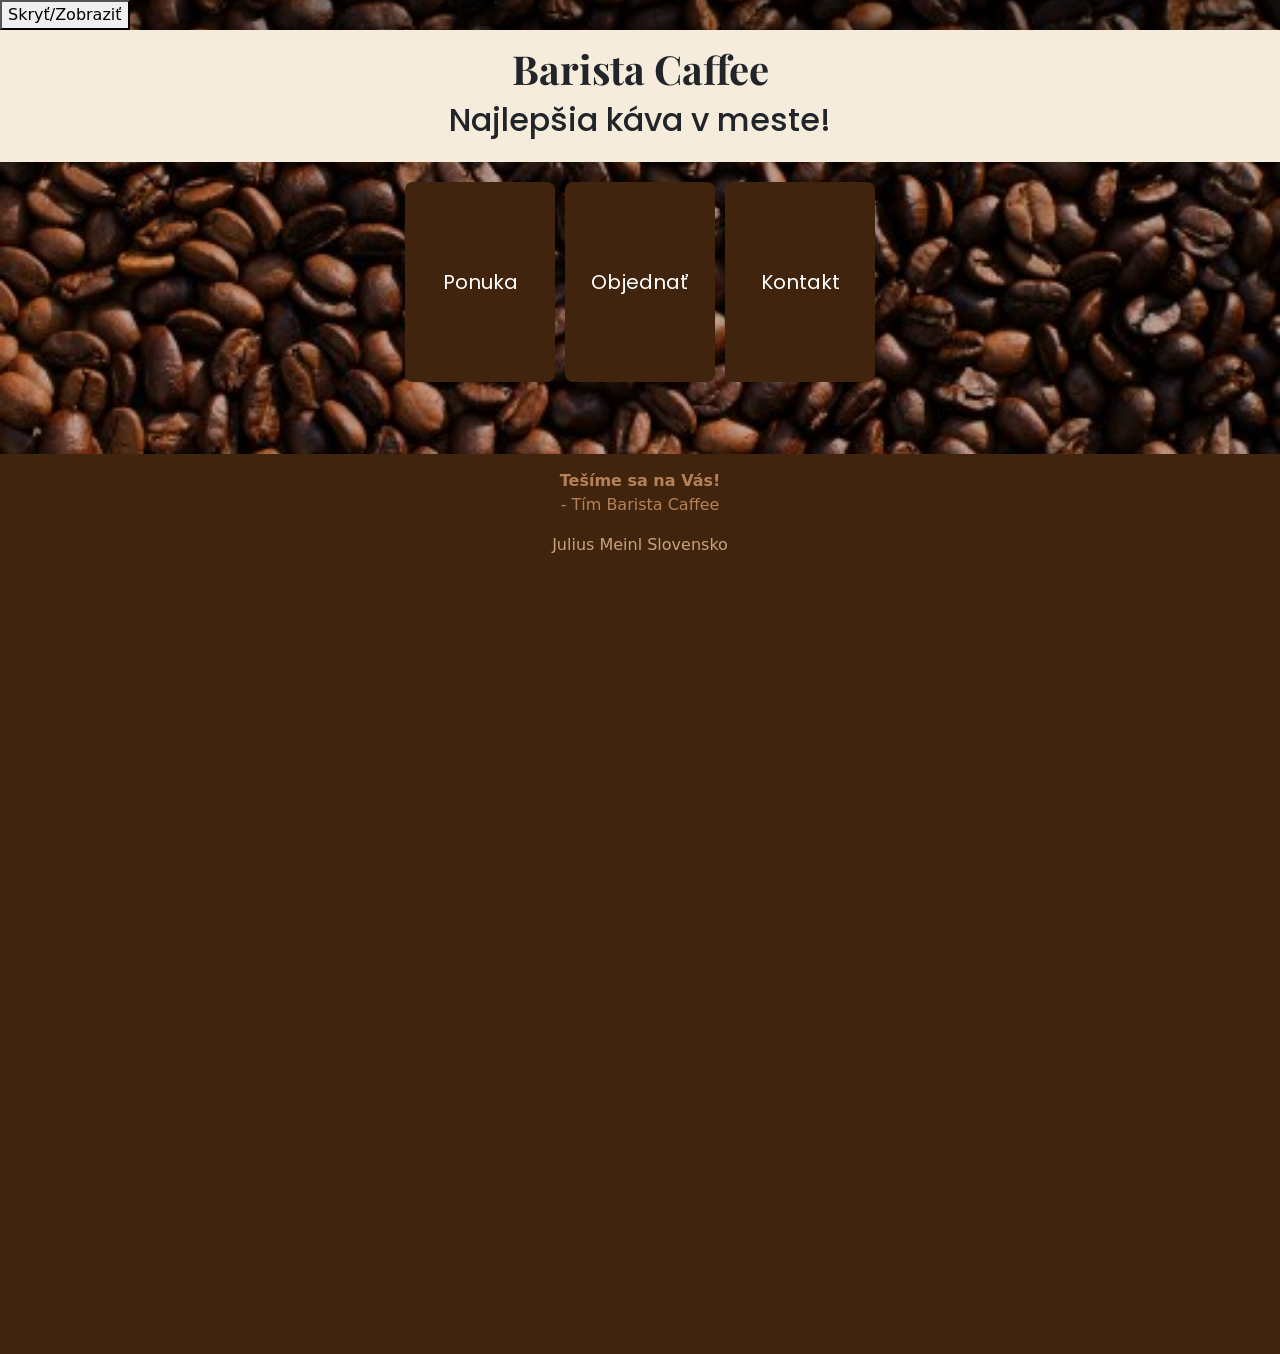
==== index.html @ f07a2dff "prvá verzia webu" ====
<!doctype html>
<html lang="sk">
<head>
    <meta charset="utf-8">
    <title>Barista Caffee</title>
    <link rel="stylesheet" href="css/style.css">
    <link href="https://cdn.jsdelivr.net/npm/bootstrap@5.3.3/dist/css/bootstrap.min.css" rel="stylesheet">
    <link rel="preconnect" href="https://fonts.googleapis.com">
    <link rel="preconnect" href="https://fonts.gstatic.com" crossorigin>
    <link href="https://fonts.googleapis.com/css2?family=Playfair+Display:wght@600;700&family=Poppins:wght@400;500;600&display=swap" rel="stylesheet">
</head>
<body>
    <button id="btn">Skryť/Zobraziť</button>
  <header>
    <h1><b>Barista Caffee</b></h1>
    <h2>Najlepšia káva v meste!</h2></header>
 
<div class="buttons">
<a href="kavy.html" class="button">Ponuka</a>
<a href="dotaznik.html" class="button">Objednať</a>
<a href="kontakt.html" class="button">Kontakt</a>
</div>

    <br>
    <br>
    <br>
  <footer>
    <p> <b>Tešíme sa na Vás! </b><br> - Tím Barista Caffee</p>
    <a href="https://juliusmeinl.com/sk" class="link"target="_blank" rel="noopener noreferrer">
    Julius Meinl Slovensko</a>
 </footer>

  <script src="js/script.js"></script>
</body>
</html>
---- css/style.css ----
p {
  color: #b68159;
}

body {
  background-color: var(--coffee-cream);
  color: var(--coffee-dark);
  text-align: center;
  font-family: Arial, sans-serif;
}

.link {
  color:var(--coffee-light);
  text-decoration: none;
}
.link:hover {
  color: var(--coffee-cream);
}

footer {
  background-color: var(--coffee-dark);
  color: var(--coffee-cream);
  text-align: center;
  padding: 15px;
  text-decoration: none;
  display: flex;
  flex-direction: column;
  min-height: 100vh;
}

:root {
  --coffee-dark: #40240d;
  --coffee-medium: #6F4E37;
  --coffee-light: #C8A27C;
  --coffee-cream: #f5ecdb;
}

header {
  display: flex;
  flex-direction: column;
  align-items: center;
  text-align: center;
  margin: 20px auto;
  background-color: var(--coffee-cream);
  margin: 0px;
  padding: 15px;
  box-sizing:border-box;
  width: 100%;
}

h1 {
  color: #f1b382;
  margin-top: 20px;
  margin-bottom: 5px;
}

h2 {
  color: #f1b382;
  text-align: center;
  margin: 10px 0;
}

.button {
  background-color: var(--coffee-dark);
  color: white;
  border: none;
  border-radius: 8px;
  padding: 10px 20px;
  width: 150px;
  text-align: center;
  text-decoration: none;
  width: 150px;
  display: flex;
  justify-content: center;
  align-items: center;
  font-size: 20px;
  cursor: pointer;
  font-family: Poppins, sans-serif;
}

.button:hover {
  background-color: var(--coffee-cream);
  color: var(--coffee-dark);
  width: 150px;
}
.buttons {
  display: flex;
  justify-content: center;
  gap: 10px;
  margin-top: 20px;
  height: 200px;
}
h1 {
  font-family: 'Playfair Display', serif;
  font-weight: 700;
  color: #f1b382;
  margin-top: 20px;
  margin-bottom: 5px;
}
h2 {
  font-family: 'Poppins', sans-serif;
  font-weight: 400;
  color: #f1b382;
  text-align: center;
  margin: 10px 0;
}
body {
  background-image: url('../img/background-image.jpg');
  background-size: cover;
  background-position: center;
  background-repeat: no-repeat;
  background-attachment: fixed;
}
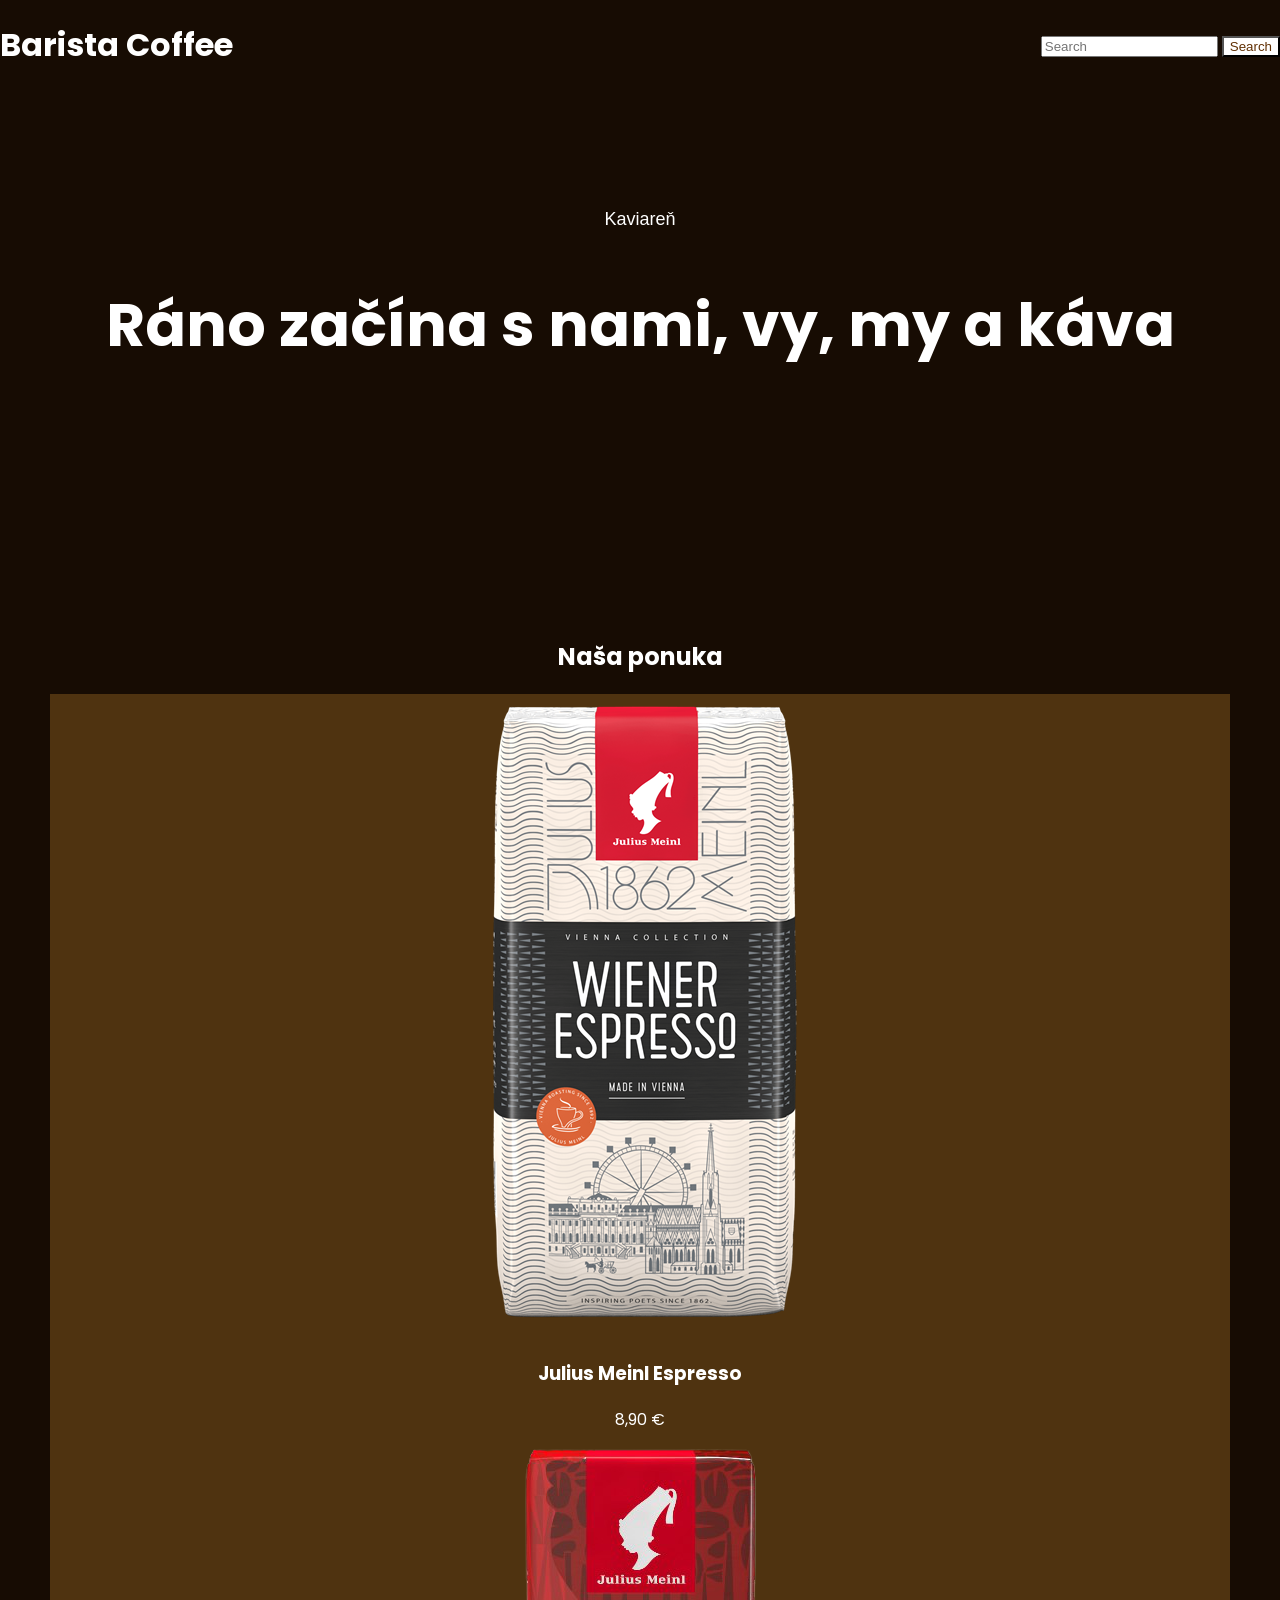
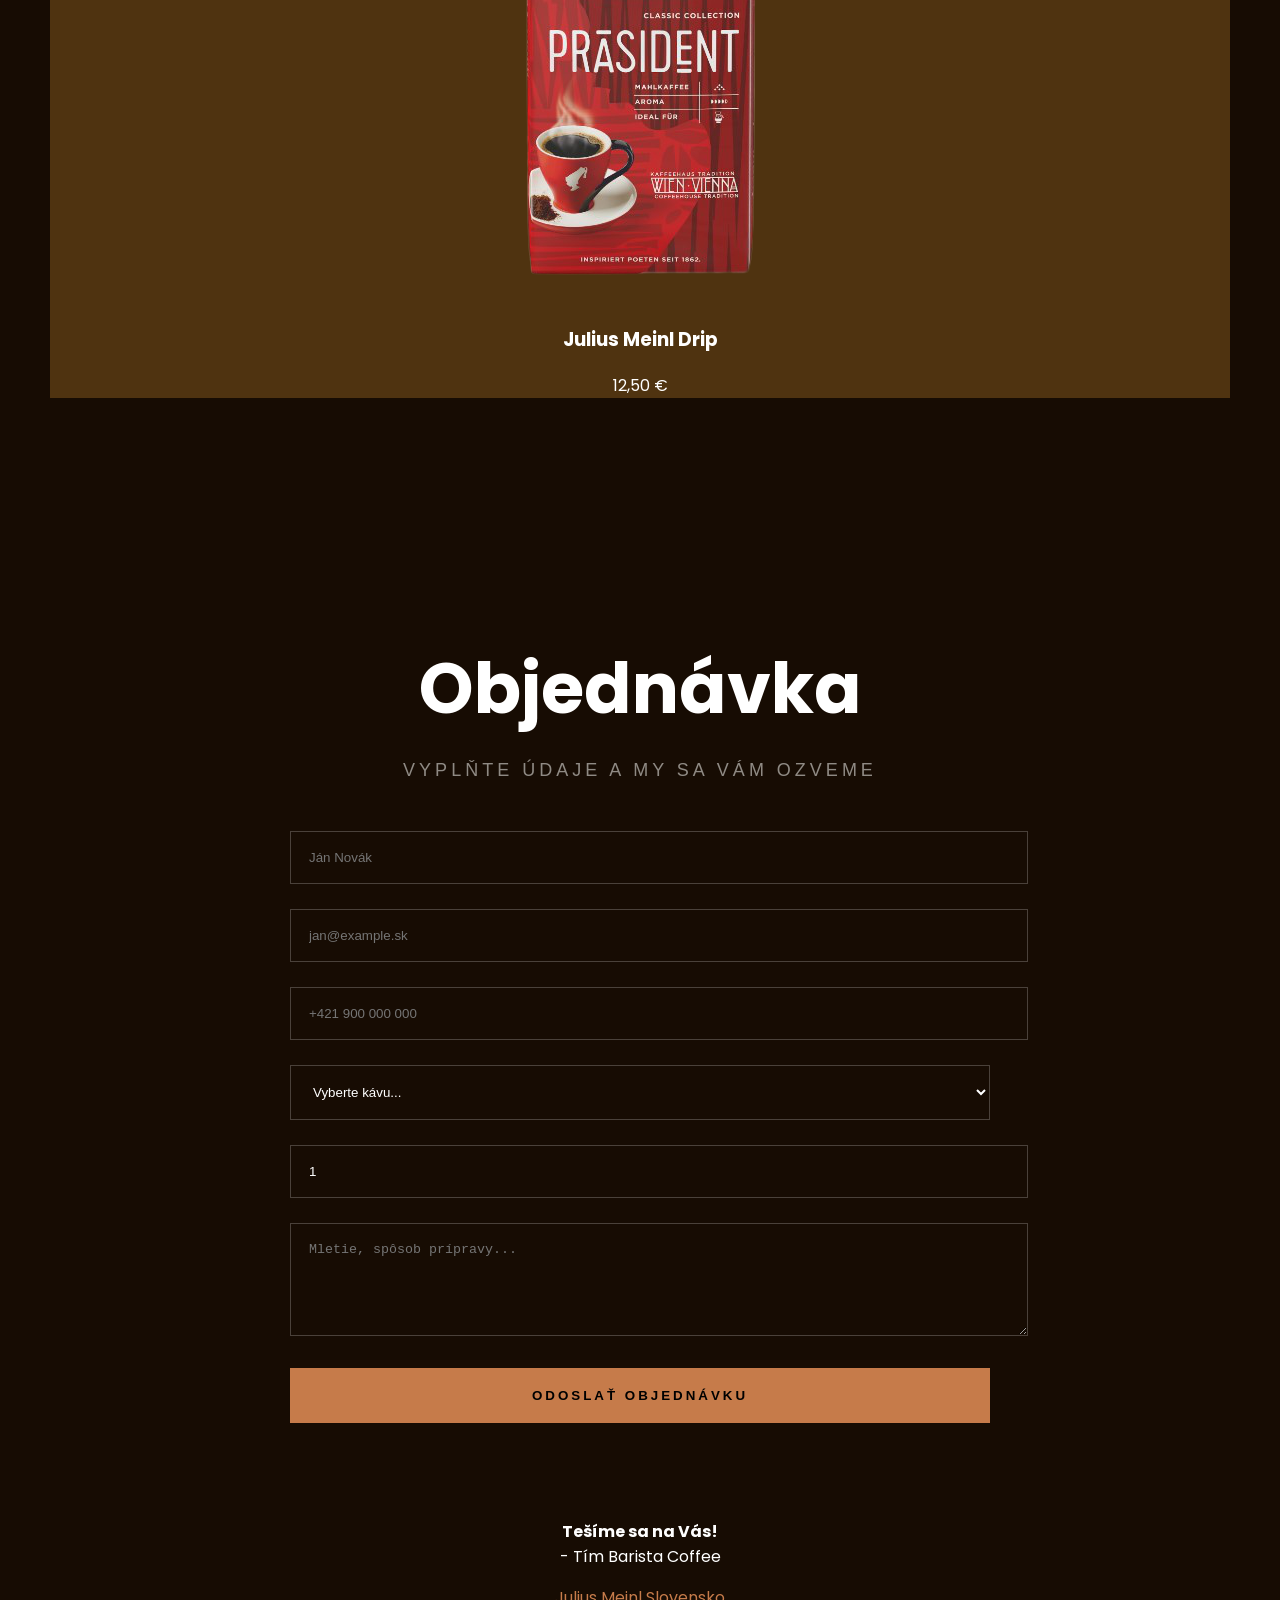
==== commit 57917ecd: "úprava css kodu sytle a kontakt" ====
--- a/index.html
+++ b/index.html
@@ -2,34 +2,77 @@
 <html lang="sk">
 <head>
     <meta charset="utf-8">
-    <title>Barista Caffee</title>
+    <title>Barista Coffee</title>
     <link rel="stylesheet" href="css/style.css">
-    <link href="https://cdn.jsdelivr.net/npm/bootstrap@5.3.3/dist/css/bootstrap.min.css" rel="stylesheet">
+  <link href="bootstrap.min.css" rel="stylesheet">
+<link href="style.css" rel="stylesheet">
     <link rel="preconnect" href="https://fonts.googleapis.com">
     <link rel="preconnect" href="https://fonts.gstatic.com" crossorigin>
     <link href="https://fonts.googleapis.com/css2?family=Playfair+Display:wght@600;700&family=Poppins:wght@400;500;600&display=swap" rel="stylesheet">
 </head>
 <body>
-    <button id="btn">Skryť/Zobraziť</button>
-  <header>
-    <h1><b>Barista Caffee</b></h1>
-    <h2>Najlepšia káva v meste!</h2></header>
- 
-<div class="buttons">
-<a href="kavy.html" class="button">Ponuka</a>
-<a href="dotaznik.html" class="button">Objednať</a>
-<a href="kontakt.html" class="button">Kontakt</a>
-</div>
+  <header class="d-flex justify-content-between align-items-center">
+    <h1><b>Barista Coffee</b></h1>
 
-    <br>
-    <br>
-    <br>
+    <form class="d-flex" role="search">
+        <input class="form-control me-2" type="search" placeholder="Search">
+        <button class="btn btn-outline-secondary" type="submit">Search</button>
+    </form>
+</header>
+<section>
+    <p class="subtitle">Kaviareň</p>
+    <h1>Ráno začína s nami, vy, my a káva</h1>
+</section>
+<section class="products">
+    <h2>Naša ponuka</h2>
+
+    <div class="gallery">
+
+        <div class="card">
+            <img src="img/espresso.png" alt="Espresso">
+            <div class="info">
+                <h3>Julius Meinl Espresso</h3>
+                <span>8,90 €</span>
+            </div>
+        </div>
+
+        <div class="card">
+            <img src="img/espresso2.png" alt="Drip">
+            <div class="info">
+                <h3>Julius Meinl Drip</h3>
+                <span>12,50 €</span>
+            </div>
+          </div>
+    </div>
+</section>
+<form class="order">
+    <h2>Objednávka</h2>
+    <p class="subtitle">VYPLŇTE ÚDAJE A MY SA VÁM OZVEME</p>
+
+    <input type="text" id="meno" placeholder="Ján Novák">
+
+    <input type="email" placeholder="jan@example.sk">
+
+    <input type="tel" placeholder="+421 900 000 000">
+
+    <select>
+        <option>Vyberte kávu...</option>
+        <option>Espresso 250g</option>
+        <option>Espresso 500g</option>
+    </select>
+
+    <input type="number" value="1">
+
+    <textarea rows="5" placeholder="Mletie, spôsob prípravy..."></textarea>
+<button type="submit" id="orderform221">
+    ODOSLAŤ OBJEDNÁVKU
+</button>
+</form>
   <footer>
-    <p> <b>Tešíme sa na Vás! </b><br> - Tím Barista Caffee</p>
+    <p> <b>Tešíme sa na Vás! </b><br> - Tím Barista Coffee</p>
     <a href="https://juliusmeinl.com/sk" class="link"target="_blank" rel="noopener noreferrer">
     Julius Meinl Slovensko</a>
  </footer>
-
-  <script src="js/script.js"></script>
+<script src="objednavka.js"></script>
 </body>
 </html>
--- a/css/style.css
+++ b/css/style.css
@@ -1,113 +1,90 @@
-p {
-  color: #b68159;
-}
-
 body {
   background-color: var(--coffee-cream);
   color: var(--coffee-dark);
   text-align: center;
-  font-family: Arial, sans-serif;
+  font-family: Poppins, sans-serif;
+}
+header {
+    display: flex;
+    align-items: center;
+    background-color: #170c03;
 }
 
-.link {
-  color:var(--coffee-light);
-  text-decoration: none;
+form {
+    margin-left: auto;
 }
-.link:hover {
-  color: var(--coffee-cream);
+body {
+    background-color: #170c03;
+    color: #ffffff;
+    margin: 0;
+}
+.btn-outline-secondary {
+  color:#613004;
+  background-color: #ffffff;
+}
+.subtitle {
+  color: #ffffff;
+  font-family: Popins, sans-serif;
+}
+.subtitle {
+    font-size: 18px;
 }
 
-footer {
-  background-color: var(--coffee-dark);
-  color: var(--coffee-cream);
-  text-align: center;
-  padding: 15px;
-  text-decoration: none;
-  display: flex;
-  flex-direction: column;
-  min-height: 100vh;
+section {
+    padding: 100px 50px;
 }
 
-:root {
-  --coffee-dark: #40240d;
-  --coffee-medium: #6F4E37;
-  --coffee-light: #C8A27C;
-  --coffee-cream: #f5ecdb;
+section h1 {
+    font-size: 60px;
+}
+.ponuka{
+  color: #ffffff;
+  font-family: Popins, sans-serif;
+  font-size: 45px;
+   padding: 100px 50px;
+}
+.card{
+  background-color: rgb(79, 51, 16);
+}
+.order {
+    max-width: 700px;
+    margin: 0 auto;
+    padding: 80px 20px;
 }
 
-header {
-  display: flex;
-  flex-direction: column;
-  align-items: center;
-  text-align: center;
-  margin: 20px auto;
-  background-color: var(--coffee-cream);
-  margin: 0px;
-  padding: 15px;
-  box-sizing:border-box;
-  width: 100%;
+.order h2 {
+    text-align: center;
+    font-size: 70px;
+    margin-bottom: 0;
 }
 
-h1 {
-  color: #f1b382;
-  margin-top: 20px;
-  margin-bottom: 5px;
+.order .subtitle {
+    text-align: center;
+    letter-spacing: 4px;
+    margin-bottom: 50px;
+    color: #8f8a84;
 }
 
-h2 {
-  color: #f1b382;
-  text-align: center;
-  margin: 10px 0;
+.order input,
+.order select,
+.order textarea {
+    width: 100%;
+    background: transparent;
+    border: 1px solid #4a413a;
+    color: white;
+    padding: 18px;
+    margin-bottom: 25px;
 }
 
-.button {
-  background-color: var(--coffee-dark);
-  color: white;
-  border: none;
-  border-radius: 8px;
-  padding: 10px 20px;
-  width: 150px;
-  text-align: center;
-  text-decoration: none;
-  width: 150px;
-  display: flex;
-  justify-content: center;
-  align-items: center;
-  font-size: 20px;
-  cursor: pointer;
-  font-family: Poppins, sans-serif;
+.order button {
+    width: 100%;
+    padding: 20px;
+    background: #c67b4a;
+    border: none;
+    font-weight: bold;
+    letter-spacing: 3px;
 }
-
-.button:hover {
-  background-color: var(--coffee-cream);
-  color: var(--coffee-dark);
-  width: 150px;
-}
-.buttons {
-  display: flex;
-  justify-content: center;
-  gap: 10px;
-  margin-top: 20px;
-  height: 200px;
-}
-h1 {
-  font-family: 'Playfair Display', serif;
-  font-weight: 700;
-  color: #f1b382;
-  margin-top: 20px;
-  margin-bottom: 5px;
-}
-h2 {
-  font-family: 'Poppins', sans-serif;
-  font-weight: 400;
-  color: #f1b382;
-  text-align: center;
-  margin: 10px 0;
-}
-body {
-  background-image: url('../img/background-image.jpg');
-  background-size: cover;
-  background-position: center;
-  background-repeat: no-repeat;
-  background-attachment: fixed;
-} +footer .link {
+  color: #c67b4a;
+text-decoration: none;
+}
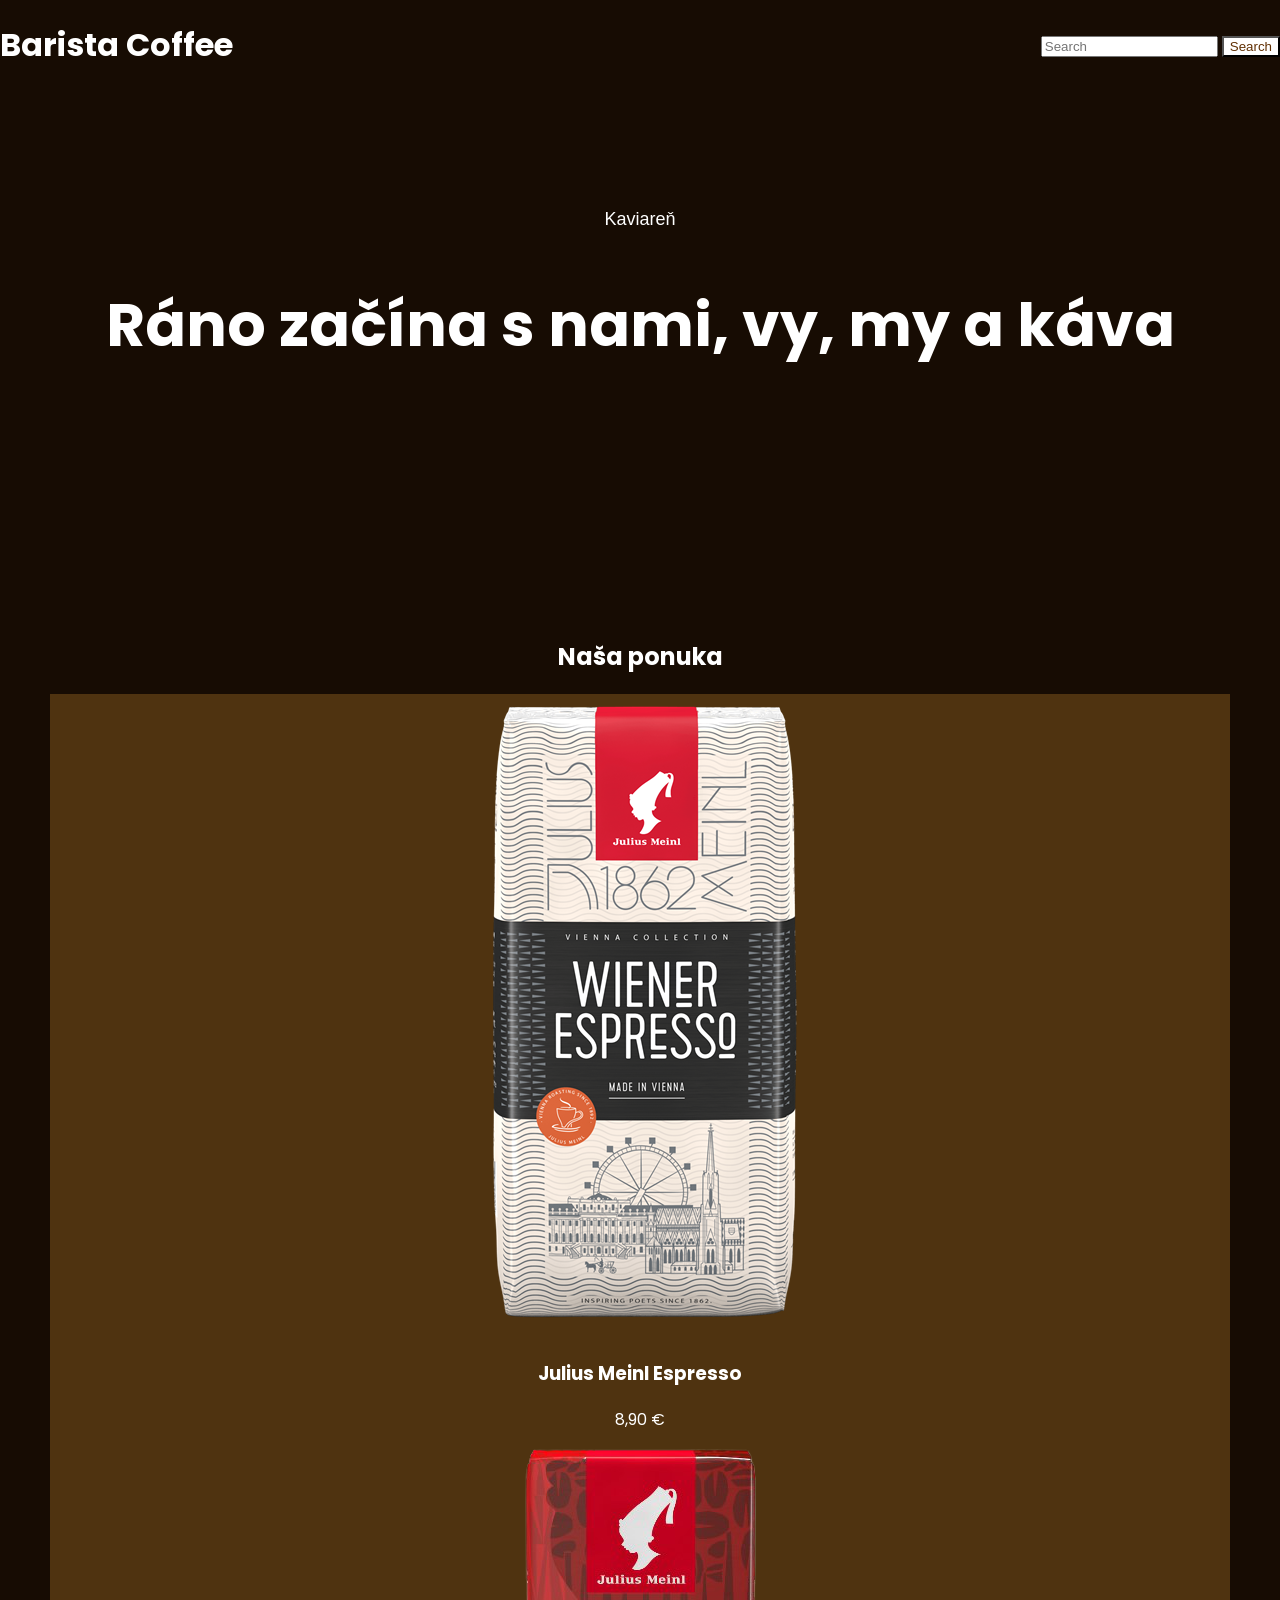
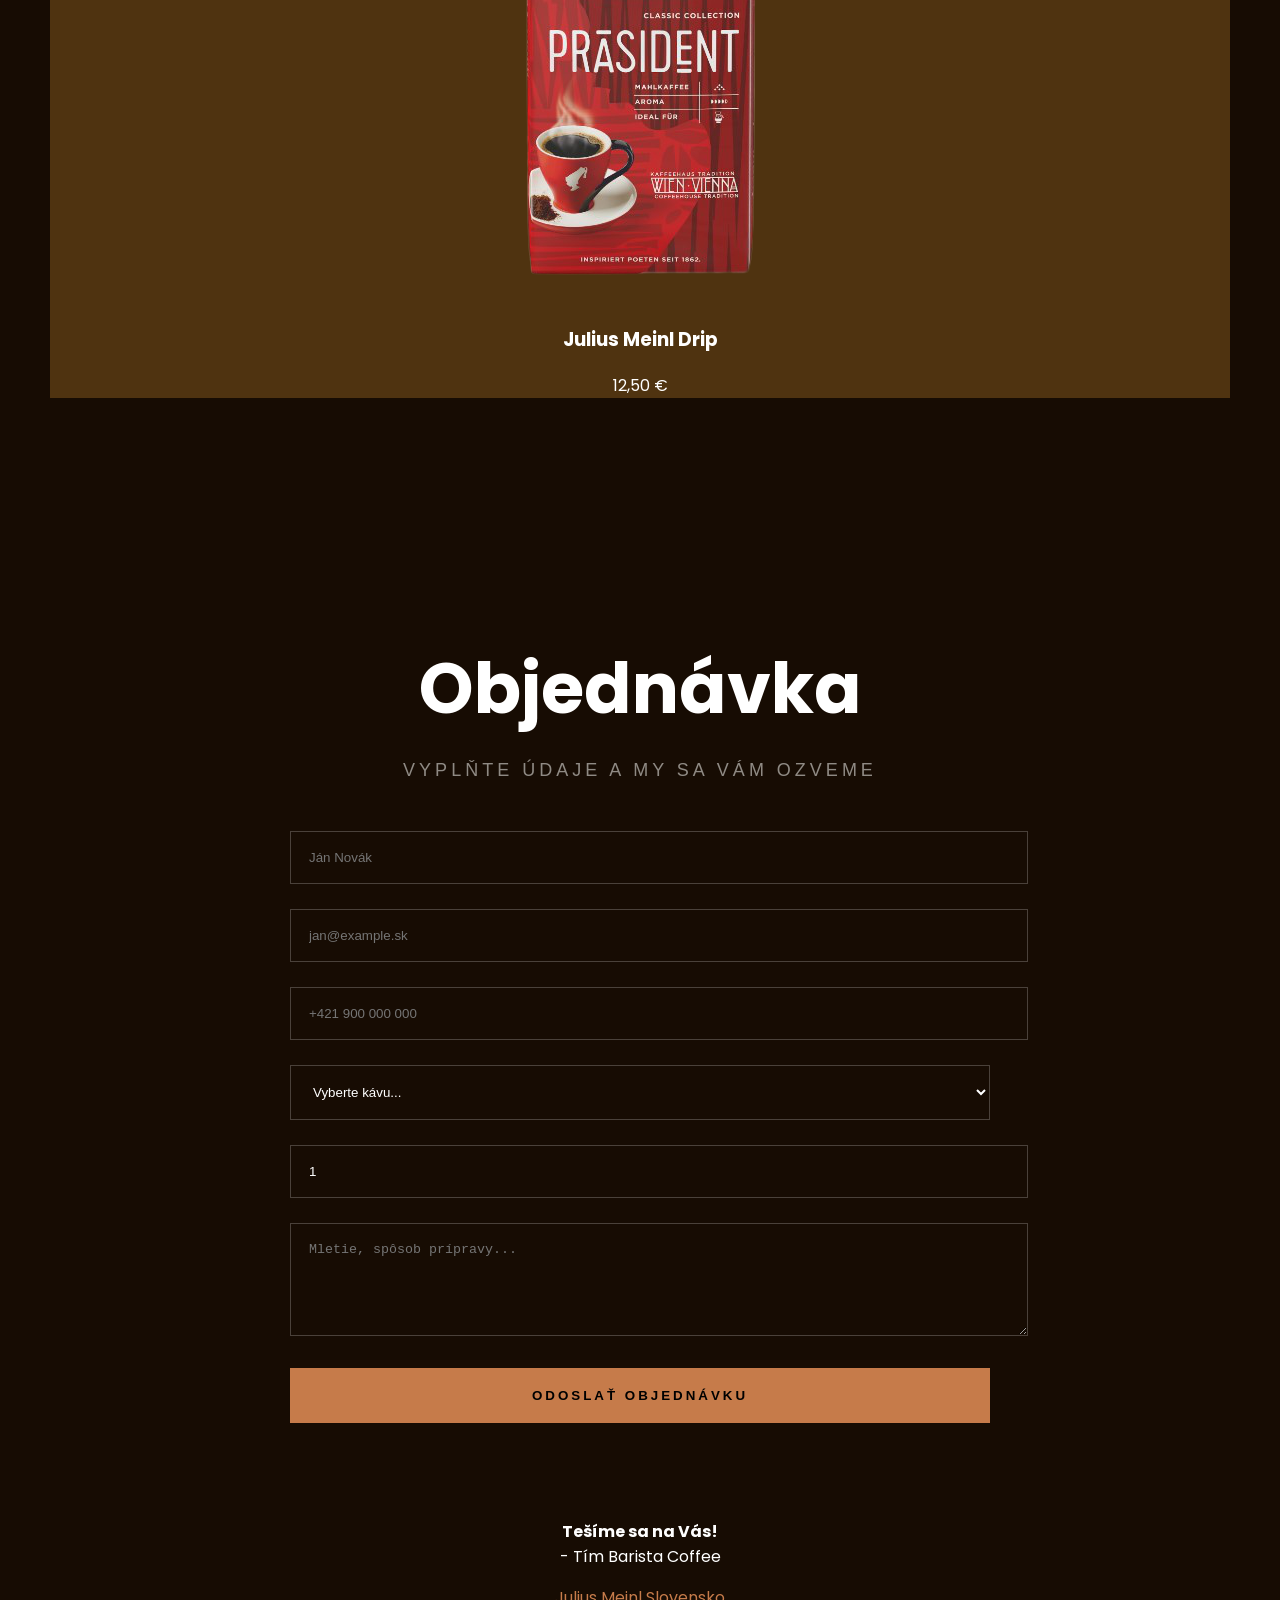
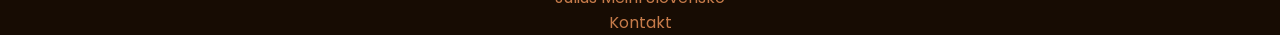
==== commit 7b14b3b4: "link na kontakt" ====
--- a/index.html
+++ b/index.html
@@ -72,6 +72,8 @@
     <p> <b>Tešíme sa na Vás! </b><br> - Tím Barista Coffee</p>
     <a href="https://juliusmeinl.com/sk" class="link"target="_blank" rel="noopener noreferrer">
     Julius Meinl Slovensko</a>
+    <br>
+    <a href="kontakt.html" class="button">Kontakt</a>
  </footer>
 <script src="objednavka.js"></script>
 </body>
--- a/css/style.css
+++ b/css/style.css
@@ -87,4 +87,9 @@
 footer .link {
   color: #c67b4a;
 text-decoration: none;
+}
+.button{
+    background-color: #170c03;
+    color: #c67b4a;
+    text-decoration: none;
 }
